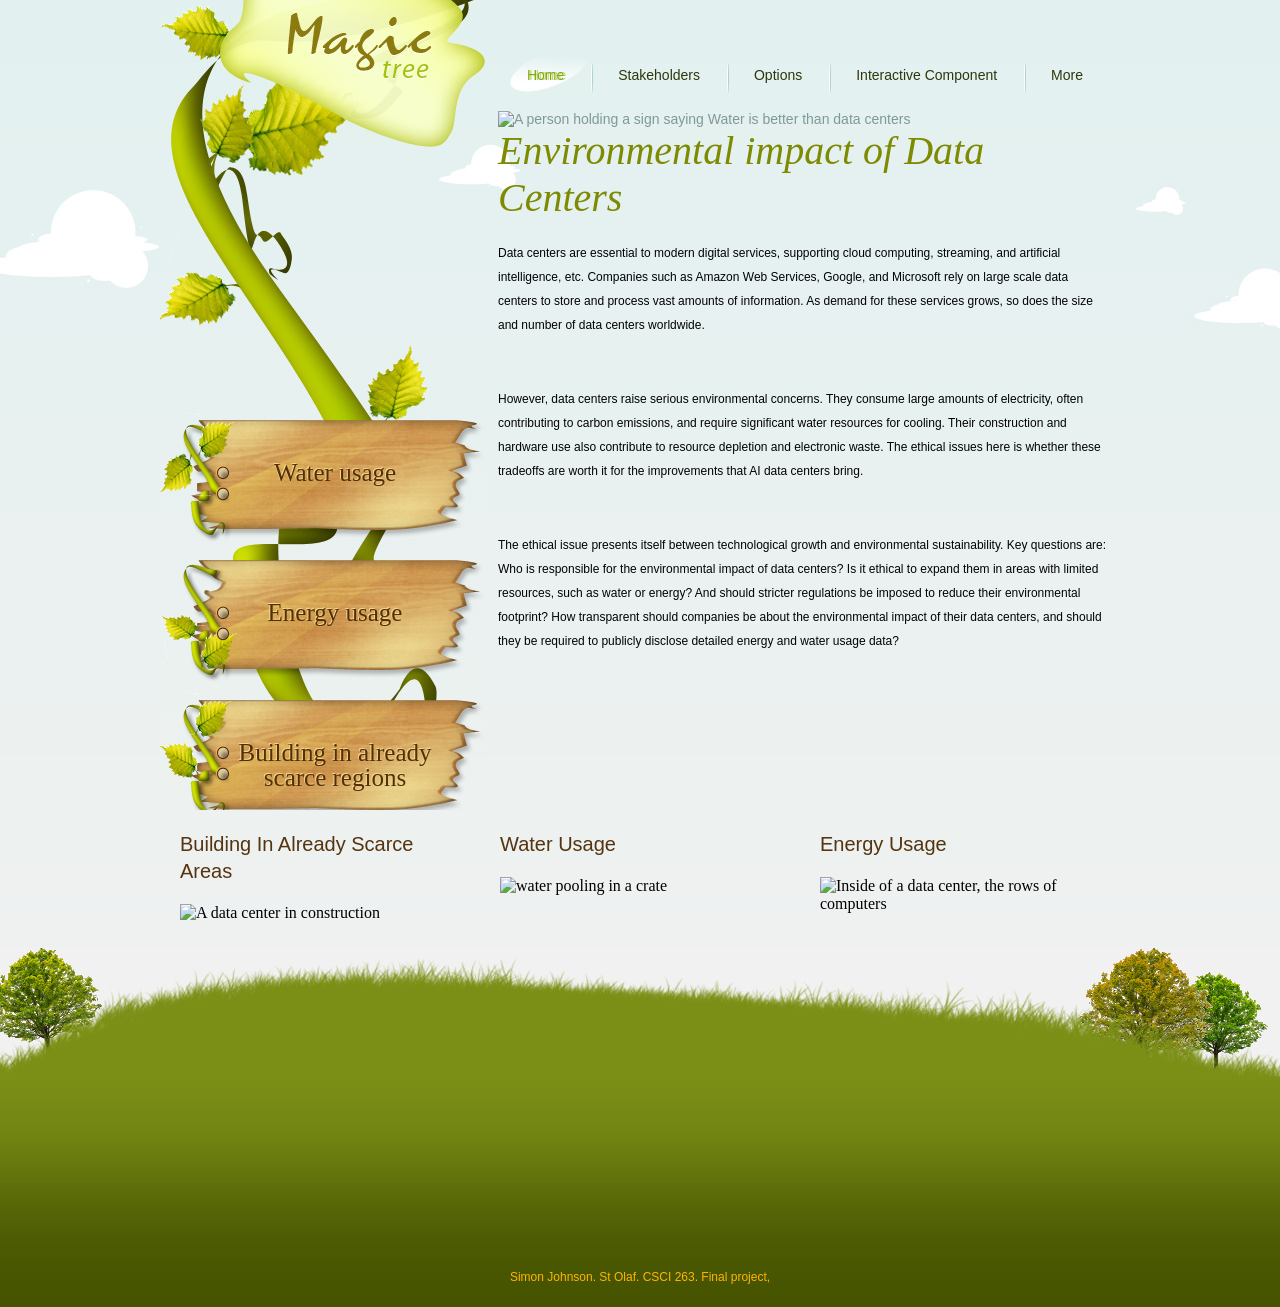
==== index.html @ 9102fb9a "initial commit" ====
<!DOCTYPE html>
<!-- Website template by freewebsitetemplates.com -->
<html lang="en">
<head>
	<title>The Environmental Impact of Data Centers</title>
	<meta charset="utf-8">
	<link href="css/style.css" rel="stylesheet" type="text/css">
	<!--[if IE 6]>
		<link href="css/ie6.css" rel="stylesheet" type="text/css">
	<![endif]-->
	<!--[if IE 7]>
		<link href="css/ie7.css" rel="stylesheet" type="text/css">
	<![endif]-->
</head>
<body>
	<div id="background">
		<div id="page">
			<div id="body">
				<div id="sidebar"> <a id="logo" href="index.html">&nbsp;</a>
					<ul>
						<li>
							<a href="Water.html">Water usage</a>
						</li>
						<li>
							<a href="Energy.html">Energy usage</a>
						</li>
						<li>
							<a href="Scarce.html">Building in already scarce regions</a>
						</li>
					</ul>
				</div>
				<div id="content">
					<div id="header">
						<ul class="navigation">
							<li class="first">
								<a class="active" href="index.html">Home</a>
							</li>
							<li>
								<a href="stakeholders.html">Stakeholders</a>
							</li>
							<li>
								<a href="Options.html">Options</a>
							</li>
							<li>
								<a href="interactive.html">Interactive Component</a>
							</li>
							<li>
							<a href="WhereToLearnMore.html">More</a>
							</li>
						</ul>
					</div>
					<div class="body"> 
						<div class="content">
							<img src="C:\Users\sujbb\CSCI263\magictree\magictree\images\Nov25_05_2236721497.avif" width=600 height=300 alt="A person holding a sign saying Water is better than data centers">
							<h2>Environmental impact of Data Centers</h2>
							<ul>
								<li>
									<p>
										Data centers are essential to modern digital services, supporting cloud computing, streaming, and artificial intelligence, etc. Companies such as Amazon Web Services, Google, and Microsoft rely on large scale data centers to store and process vast amounts of information. As demand for these services grows, so does the size and number of data centers worldwide.
									</p>
								</li>
								<li>
									<p>
										However, data centers raise serious environmental concerns. They consume large amounts of electricity, often contributing to carbon emissions, and require significant water resources for cooling. Their construction and hardware use also contribute to resource depletion and electronic waste. The ethical issues here is whether these tradeoffs are worth it for the improvements that AI data centers bring.
									</p>
								</li>
								<li>
									<p>
										The ethical issue presents itself between technological growth and environmental sustainability. Key questions are: Who is responsible for the environmental impact of data centers? Is it ethical to expand them in areas with limited resources, such as water or energy? And should stricter regulations be imposed to reduce their environmental footprint? How transparent should companies be about the environmental impact of their data centers, and should they be required to publicly disclose detailed energy and water usage data? 

									</p>
								</li>
							</ul>
						</div>
					</div>
				</div>
				<div class="featured">
					<ul>
						<li>
							<h2> <a href="Scarce.html">Building In Already Scarce Areas</a> </h2>
							<img src="C:\Users\sujbb\CSCI263\magictree\magictree\images\74351695066b90034c7b18347855fba4f9cb1cdf-1200x675.png" width="280" height="140" alt="A data center in construction">
							
						</li>
						<li>
							<h2> <a href="Water.html">Water Usage</a> </h2>
							<img src="C:\Users\sujbb\CSCI263\magictree\magictree\images\world-water-day-featured-1.jpg" width="280" height="140" alt="water pooling in a crate">
						</li>
						<li>
							<h2> <a href="Energy.html">Energy Usage</a> </h2>
							<img src=c:\Users\sujbb\Downloads\man-monitoring-data-center-energy-consumption.jpg width="280" height="140" alt="Inside of a data center, the rows of computers">
						</li>
					</ul>
				</div>
			</div>
			<div id="footer">
				<div class="section">
					
					<ul>
						
						
					</ul>
				</div>
				<div class="footnote"> <span>Simon Johnson. St Olaf. CSCI 263. Final project,</span> </div>
			</div>
		</div>
	</div>
</body>
</html>
---- css/style.css ----
/** Website template by freewebsitetemplates.com **/
body {
	margin:0;
	padding:0;
	background: url("../images/bg-body.gif");
	background-position:top;
	background-repeat:repeat-x;
	background-color:#f0f0f0;
}
a {
	outline:0;
}
#background {
	background: url("../images/bg-footer.jpg");
	background-position:bottom;
	background-repeat:repeat-x;
	min-height:1140px;
}
#background #page {
	background: url("../images/clouds.jpg");
	background-position:center top;
	background-repeat:repeat-x;
	min-height:1140px;
}
#background #page #body {
	width:960px;
	margin:0 auto 25px;
	overflow:hidden;
}
#background #page #body #sidebar {
	width:328px;
	overflow:hidden;
	float:left;
	background: url("../images/bg-sidebar.jpg");
	background-position:top;
	background-repeat:repeat-x;
}
#background #page #body #sidebar a#logo {
	display:block;
	width:300px;
	height:160px;
	text-decoration:none;
	margin:0 auto;
}
#background #page #body #sidebar ul {
	margin:260px 0 0 70px;
	padding:0;
	list-style:none;
}
#background #page #body #sidebar ul li {
	width:210px;
	height:110px;
	margin:30px 0 0 0;
	line-height:110px;
	text-align:center;
}
#background #page #body #sidebar ul li a {
	font-family: 'Times New Roman';
	font-size:25px;
	text-decoration:none;
	color:#542f06;
	display:block;
	line-height:25px;
	padding-top:40px;
	outline:0;
	text-shadow:-1px -1px 0 #f1d791;
}
#background #page #body #sidebar ul li a:hover {
	color:#542f06;
	font-family: 'Times New Roman';
}
#background #page #body #sidebar ul li a span {
	display:block;
}
#background #page #body .sidebar {
	width:328px;
	height:1110px;
	float:left;
	background: url("../images/bg-blog-sidebar.jpg");
	background-position:top;
	background-repeat:repeat-x;
}
#background #page #body .sidebar a#logo {
	display:block;
	width:300px;
	height:160px;
	text-decoration:none;
	margin:0 auto;
}
#background #page #body .sidebar .connect {
	margin:270px 0 0 110px;
	width:200px;
}
#background #page #body .sidebar .connect h2 {
	margin:0;
	padding:0;
	font-family:'Times New Roman';
	font-style:Italic;
	font-size:25px;
	color:#542f06;
	text-shadow:0 1px 0 #f2d88a;
	font-weight:normal;
	width:200px;
	margin:0 0 0 -20px;
}
#background #page #body .sidebar .connect a {
	text-decoration:none;
	margin:0 0 0 5px;
}
#background #page #body .sidebar .connect a.facebook {
	background: url("../images/icon.png") no-repeat scroll 0 0 transparent;
	height:41px;
	width:41px;
	display:block;
	float:left;
	margin:5px 10px 0 -10px;
}
#background #page #body .sidebar .connect a.facebook:hover {
	opacity:0.8;
	filter:alpha(opacity=80); /* Needed for IE8 and old versions */
}
#background #page #body .sidebar .connect a.twitter {
	background: url("../images/icon.png") no-repeat scroll 0 -395px transparent;
	height:41px;
	width:41px;
	display:block;
	float:left;
	margin:5px 10px 0 0;
}
#background #page #body .sidebar .connect a.twitter:hover {
	opacity:0.8;
	filter:alpha(opacity=80); /* Needed for IE8 and old versions */
}
#background #page #body .sidebar .connect a.flickr:hover {
	opacity:0.8;
	filter:alpha(opacity=80); /* Needed for IE8 and old versions */
}
#background #page #body .sidebar .connect a.google {
	background: url("../images/icon.png") no-repeat scroll 0 -162px transparent;
	height:41px;
	width:41px;
	display:block;
	float:left;
	margin:5px 10px 0 0;
}
#background #page #body .sidebar .section {
	/*margin:120px 0 0 100px;*/
	width:200px;
	padding:120px 64px 0 64px;
}
#background #page #body .sidebar .section h2 {
	font-family:'Times New Roman';
	font-style:Italic;
	font-size:25px;
	color:#542f06;
	text-shadow:0 1px 0 #f2d88a;
	font-weight:normal;
	width:200px;
	margin:0;
	padding:0 0 0 25px;
}
#background #page #body .sidebar .section ul {
	list-style:none;
	margin:0;
	padding:0 0 0 35px;
	width:200px;
}
#background #page #body .sidebar .section ul li a {
	color:#9d5507;
	text-decoration:none;
	font-family: Times;
	font-size:24px;
	font-style:italic;
	text-shadow:0 1px 0 #f2d88a;
}
#background #page #body .sidebar .section ul li ul {
	width:auto;
	padding:0 0 0 20px;
}
#background #page #body .sidebar .section ul li ul li {
	margin:5px 0;
}
#background #page #body .sidebar .section ul li {
	margin:5px 0;
}
#background #page #body .sidebar .section ul li ul li a {
	color:#4e3b26;
	text-decoration:none;
	font-family: Arial;
	font-size:14px;
	font-style:normal;
}
#background #page #body .sidebar .section ul li ul li a:hover {
	color:#4e3b26;
}
#background #page #body .sidebar .section ul li ul li a span {
	color:#9d5507;
}
#background #page #body #content {
	width:632px;
	float:left;
	overflow:hidden;
}
#background #page #body #content #header {
	width:632px;
	height:61px;
	padding-top:50px;
	position:relative;
}
#background #page #body #content #header ul.navigation {
	list-style:none;
	margin:0;
	padding:0;
	position:absolute;
	right:10px;
}
#background #page #body #content #header ul.navigation li {
	float:left;
	height:50px;
	line-height:50px;
	background:url("../images/menu-separator.gif") no-repeat scroll left center;
	padding:0 2px;
}
#background #page #body #content #header ul.navigation li.first {
	background:none;
}
#background #page #body #content #header ul.navigation li a {
	display:block;
	text-decoration:none;
	color:#2f360b;
	padding:0 25px;
	font-family:Arial;
	font-size:14px;
}
#background #page #body #content #header ul.navigation li a:hover {
	background: url("../images/bg-menu-hover.gif") no-repeat scroll center center;
	display:block;
	text-decoration:none;
	color:#84aa01;
	text-shadow:2px 0px #c2d485;
	font-family:Arial;
	font-size:14px;
}
#background #page #body #content #header ul.navigation li a.active {
	background: url("../images/bg-menu-hover.gif") no-repeat scroll center center;
	display:block;
	text-decoration:none;
	color:#84aa01;
	text-shadow:2px 0px #c2d485;
	font-family:Arial;
	font-size:14px;
}
#background #page #body #content .body {
	width:632px;
}
#background #page #body #content .body .content {
	font-family:Arial;
	font-size:14px;
	padding: 0 10px;
	width:612px;
	color:#809997;
}
#background #page #body #content .body .content p {
	font-family:Arial;
	font-size:14px;
	width:612px;
	color:#020202;
	line-height:25px;
}
#background #page #body #content .body .content p a {
	color:#030303;
}
#background #page #body #content .body .content p a:hover {
	color:#020202;
}
#background #page #body #content .body .content h2 {
	color:#7e8a00;
	font-family: 'Times New Roman';
	font-size:40px;
	font-style:Italic;
	margin:0 0 20px 0;
	font-weight:normal;
}
#background #page #body #content .body .content ul {
	list-style:none;
	margin:0;
	padding:0;
}
#background #page #body #content .body .content ul li {
	margin:0 0 50px 0;
	padding:0;
}
#background #page #body #content .body .content ul li h3 {
	font-family:Arial;
	font-size:20px;
	color:#542F06;
	font-weight:normal;
	margin:20px 0 0 0;
	line-height:24px;
}
#background #page #body #content .body .content ul li h3 a:hover {
	color:#809997;
}
#background #page #body #content .body .content ul li h3 a {
	font-family:Arial;
	font-size:20px;
	color:#542F06;
	text-decoration:none;
	line-height:20px;
}
#background #page #body #content .body .content ul li p {
	font-family:Arial;
	font-size:12px;
	line-height:24px;
	color:#030303;
	margin-top:0;
}
#background #page #body #content .body .content ul li p a {
	color:#999999;
}
#background #page #body #content .body .content ul li p span {
	display:block;
}
#background #page #body #content .body .content ul li p a:hover {
	color:#75bab4;
}
#background #page #body #content .body .content ul li ul {
	margin: 0 0 0 80px;
	padding:0;
}
#background #page #body #content .body .content ul li h4 {
	font-family:Arial;
	font-size:20px;
	line-height:24px;
	color:#553410;
	margin:20px 0 0 40px;
	font-weight:normal;
}
#background #page #body #content .body .content ul li ul a {
	text-decoration:none;
	font-size:14px;
	color:#809997;
}
#background #page #body #content .body .content ul li h4 a {
	font-family:Arial;
	font-size:20px;
	color:#553410;
	text-decoration:none;
}
#background #page #body #content .body .content ul li h4 a:hover {
	color:#553410;
}
#background #page #body #content .body .content ul li ul li {
	height:25px;
	margin:0;
	padding:0;
}
#background #page #body #content .body .content ul {
	margin:0;
	padding:0;
}
#background #page #body #content .body .content ul.news li img {
	float:left;
	margin-right:20px;
}
#background #page #body #content .body .content ul.news p {
	margin:-5px 0 0 0;
	width:290px;
	float:left;
	font-family: Arial;
	font-size: 12px;
	color:#809997;
	text-align:left;
}
#background #page #body #content .body .content ul.news p a {
	text-decoration:underline;
}
#background #page #body #content .body .content ul.news p a:hover {
	color:#75bab4;
}
#background #page #body #content .body .content ul.news li {
	height:220px;
	background: url("../images/separator.gif");
	background-position: bottom center;
	background-repeat:no-repeat;
}
#background #page #body #content .body .content ul.news li h1 {
	color: #553410;
	font-family: Arial;
	font-size: 20px;
	font-weight: normal
}
#background #page #body #content .body .content ul.news li h1 a {
	color: #553410;
	font-family: Arial;
	font-size: 20px;
	font-weight: normal;
	text-decoration: none;
}
#background #page #body #content .body .content ul.news li.last {
	background:none;
}
#background #page #body #content .body .content ul.news li p a.readmore {
	text-decoration:none;
	color:#ff9000;
	font-family:Arial;
	font-size:14px;
}
#background #page #body #content .body .content ul.news li p a.readmore:hover {
	color:#809997;
}
#background #page #body #content .body .content ul.section {
	margin:0 0 15px 0;
	overflow:hidden;
}
#background #page #body #content .body .content ul.section p {
	font-family: Arial;
	font-size: 14px;
	margin:0 0 30px 0;
	overflow: hidden;
	padding: 0 30px;
	width: 540px;
}
#background #page #body #content .body .content ul.section li {
	background: url("../images/separator.gif");
	background-position: bottom center;
	background-repeat:no-repeat;
	padding-bottom:20px;
	margin:0 0 20px 0;
}
#background #page #body #content .body .content ul.section li h1 {
	color: #4E83AE;
	font-family: "Myriad Pro";
	font-weight:normal;
	font-size: 18px;
	background-image: url("../images/bg-heading.jpg");
	background-position: center;
	background-repeat:no-repeat;
	width:610px;
	height:92px;
}
#background #page #body #content .body .content ul.section li h1 span {
	position:relative;
	top:-18px;
	left:16px;
	width:60px;
	display:inline-block;
	text-align:center;
	color:#8b7b0e;
}
#background #page #body #content .body .content ul.section li span.connect {
	position:relative;
	top:-55px;
	left:470px;
	width:30px;
}
#background #page #body #content .body .content ul.section li h1 a {
	font-weight: normal;
	text-decoration: none;
	color:#553410;
	font-family: 'Times';
	font-style:Italic;
	font-size:25px;
	margin:0 0 0 50px;
	position:relative;
	top:0;
	height:24px;
	line-height:115px;
	width:300px;
	text-shadow:0 1px 0 #f2d68e;
}
#background #page #body #content .body .content ul.section li span.connect a {
	margin:0 5px;
}
#background #page #body #content .body .content ul.section li span.connect a:hover {
	opacity:0.8;
	filter:alpha(opacity=80); /* Needed for IE8 and old versions */
}
#background #page #body #content .body .content ul.section li span.connect a.facebook {
	background-image: url("../images/icon.png");
	background-repeat:no-repeat;
	display:inline-block;
	height:21px;
	width:21px;
	background-position: 0 -91px;
	margin:0;
	padding:0;
	cursor:pointer;
	text-decoration:none;
}
#background #page #body #content .body .content ul.section li span.connect a.heart {
	background-image: url("../images/icon.png");
	background-repeat:no-repeat;
	display:inline-block;
	height:21px;
	width:12px;
	background-position: 0 -253px;
	cursor:pointer;
	text-decoration:none;
}
#background #page #body #content .body .content ul.section li span.connect a.twitter {
	background-image: url("../images/icon.png");
	background-repeat:no-repeat;
	background-position: 0 -324px;
	display:inline-block;
	height:21px;
	width:21px;
	cursor:pointer;
	text-decoration:none;
}
#background #page #body #content .body .content ul.section li.last {
	background: url("../images/separator-long2.gif");
	background-position: bottom center;
	background-repeat:no-repeat;
	padding-bottom:30px;
}
#background #page #body #content .body .content ul.section li p a.readmore {
	text-decoration:none;
	color:#ff9000;
	font-family:Arial;
	font-size:14px;
}
#background #page #body #content .body .content ul.section li p a.readmore:hover {
	color:#809997;
}
#background #page #body #content .body .content a.previous {
	position:relative;
	left:0px;
	top:-20px;
	display:inline-block;
	text-decoration:none;
	color:#8b7b0e;
}
#background #page #body #content .body .content a.next {
	position:relative;
	left:480px;
	top:-20px;
	display:inline-block;
	text-decoration:none;
	color:#8b7b0e;
}
#background #page #body #content .body .content ul li a.more {
	text-decoration:none;
	color:#ff9000;
	font-family:Arial;
	font-size:14px;
	margin-left:80px;
}
#background #page #body #content .body .content ul li ul li a {
	color:#809997;
	font-size:12px;
	font-family:Arial;
	line-height:24px;
}
#background #page #body #content .body .content ul li ul li a:hover {
	color:#75bab4;
}
#background #page #body #content .body .content ul li ul li a:hover span {
	color:#75bab4;
}
#background #page #body #content .body .content ul li ul li a span {
	color:#809997;
	font-size:12px;
}
#background #page #body .featured {
	width:960px;
	clear:both;
	margin-bottom:50px;
}
#background #page #body .featured ul {
	list-style:none;
	margin:0;
	padding:0;
	width:960px;
}
#background #page #body .featured ul li {
	float:left;
	width:280px;
	margin: 0 20px;
}
#background #page #body .featured h2 a {
	color:#553410;
	text-decoration:none;
	font-family:Arial;
	font-size:20px;
	font-weight:normal;
}
#background #page #body .featured p {
	padding: 0 100px;
	color:#809997;
	font-size:25px;
	line-height:36px;
	text-align:center;
	font-family:"Times New Roman";
	font-weight:normal;
}
#background #page #body .featured p a {
	color:#809997;
}
#background #page #body .featured p a:hover {
	color:#75bab4;
}
#background #page #body .featured ul li p {
	color:#809997;
	line-height:24px;
	padding: 0;
	font-size:12px;
	text-align:justify;
	font-family:Arial;
}
#background #page #body .featured ul li p a {
	text-decoration:underline;
	color:#809997;
}
#background #page #body .featured ul li p a:hover {
	color:#75bab4;
}
#background #page #body .featured ul li p a.more {
	text-decoration:none;
	color:#ff9000;
	font-family:Arial;
	font-size:12px;
}
#background #page #body .featured ul li p a.more:hover {
	color:#75716B;
}
#background #page #body #content form label span {
	display:block;
}
#background #page #body #content form label input {
	background: url("../images/input.jpg");
	background-position: bottom center;
	background-repeat:no-repeat;
	width:270px;
	padding:9px 5px;
	line-height:31px;
	border:0;
	color: #809997;
	font-family: Arial;
	font-size: 14px;
	line-height: 25px;
}
#background #page #body #content form {
	margin:30px 0 50px 0;
}
#background #page #body #content form label {
	display:block;
	margin-bottom:20px;
}
#background #page #body #content form label textarea {
	background: url("../images/bg-textarea.jpg");
	background-position: bottom center;
	background-repeat:no-repeat;
	width:590px;
	padding:5px 5px;
	height:438px;
	border:0;
	color: #809997;
	font-family: Arial;
	font-size: 14px;
	line-height: 25px;
}
#background #page #body #content form input[type="submit"] {
	background: url("../images/button-submit.gif");
	background-position: bottom center;
	background-repeat:no-repeat;
	height:30px;
	width:110px;
	border:0;
	cursor:pointer;
}
#background #page #footer {
	width:100%;
	background: url("../images/bg-footer2.jpg");
	background-position: center top;
	background-repeat:no-repeat;
	height:360px;
}
#background #page #footer .section {
	width:960px;
	height:300px;
	margin: 0 auto;
	overflow:hidden;
}
#background #page #footer .section h2 {
	font-family:"Times New Roman";
	font-style:Italic;
	font-weight:normal;
	font-size:20px;
	color:#ffd200;
	position:relative;
	left:20px;
	top:50px;
	width:200px;
}
#background #page #footer .section ul {
	list-style:none;
	margin:0;
	padding:30px 0 0 0;
	width:960px;
	height:200px;
	position:relative;
	top:10px;
}
#background #page #footer .section ul h2 {
	font-family:"Times New Roman";
	font-style:Italic;
	font-weight:normal;
	font-size:20px;
	color:#ffd200;
	position:relative;
	left:20px;
	top:10px;
	width:200px;
}
#background #page #footer .section ul li {
	float:left;
	width:280px;
	margin: 0 20px;
	background:url("../images/bg-footer-item.jpg") no-repeat scroll center center;
	height:200px;
	border:0;
}
#background #page #footer .section ul li h1 {
	width:200px;
	font-family:"Times New Roman";
	font-weight:normal;
	font-size:25px;
	color:#ffae00;
	margin:30px 0 5px 30px;
}
#background #page #footer .section ul li p {
	padding:0 20px 10px 30px;
	font-family:arial;
	font-size:14px;
	color:#492d01;
	margin:0;
}
#background #page #footer .section ul li p a {
	color:#492d01;
	text-decoration:underline;
}
#background #page #footer .section ul li p a:hover {
	color:#75bab4;
}
#background #page #footer .section ul li.first {
	background:none;
	width:280px;
	margin: 0 20px;
	height:200px;
}
#background #page #footer .section ul li img {
	border:0;
}
#background #page #footer .section ul li img:hover {
	opacity:0.5;
}
#background #page #footer .section h2 a {
	color:#4e83ae;
	text-decoration:none;
	font-family:Arial;
	font-size:18px;
}
#background #page #footer .section ul li p {
	color:#492d01;
	line-height:24px;
	font-family:Arial;
	font-size:12px;
}
#background #page #footer .footnote {
	width:960px;
	height:60px;
	line-height:60px;
	text-align:center;
	margin: 0 auto;
	color:#ffb500;
	font-family:Arial;
	font-size:12px;
}
#background #page #footer .footnote a {
	text-decoration:none;
	color:#ffb500;
}
#background #page #footer .footnote a:hover {
	color:#75bab4;
}
#section {
	text-align:center;
	background:url('../images/bg-footer3.jpg');
}
---- css/ie6.css ----
/** Website template by freewebsitetemplates.com **/
#background #page #body #sidebar ul li {
	margin:20px 0 0 0;
}
#background #page #body .sidebar .connect {
	margin:270px 0 0 100px;
}
#background #page #body .sidebar .connect h2 {
	width:210px;
	margin:0;
}
#background #page #body .sidebar .connect a {
	margin:0 0 0 5px;
}
#background #page #body .sidebar .section {
	margin:70px 0 0 100px;
}
#background #page #body .sidebar .section ul {
	margin-left:0px;
}
#background #page #body .sidebar .section ul li ul {
	margin-left:20px;
}
#background #page #body #content #header ul.navigation li a {
	padding:0 30px;
}
#background #page #body #content .body .content p{
	width:592px;
}
#background #page #body #content .body .content ul.section li h1 span {
	top:-10px;
}
#background #page #body #content .body .content ul.section li span.connect {
	top:-70px;
}
#background #page #body #content .body .content ul.section li h1 a {
	top:10px;
}
#background #page #body .featured ul li {
	margin: 0 17px;
}
#background #page #body #content form label input {
	height:21px;
	padding:5px 5px;
}
#background #page #footer .section ul {
	top:20px;
}
#background #page #footer .section ul h2 {
	left:30px;
	top:10px;
}
#background #page #footer .section ul li {
margin: 0 17px;
}
#background #page #footer .section ul li h1 {
	margin:20px 0 -15px 30px;
}
#background #page #footer .section ul li p {
	padding:0 20px 10px 30px;
}
#background #page #footer .section ul li.first {
	margin: 0 17px;
}
#background #page #footer .section ul li p {
	padding:0 20px 10px 30px;
}
---- css/ie7.css ----
/** Website template by freewebsitetemplates.com **/
#background #page #body #content .body .content ul.section li h1 a {
	font-weight: normal;
	text-decoration: none;
	color:#553410;
	font-family: 'Times New Roman';
	font-size:24px;
	margin:0 0 0 50px;
	position:relative;
	top:5px;
	height:24px;
	line-height:110px;
	width:300px;
}
#background #page #body #content .body .content ul.section li span.connect {
	position:relative;
	top:-60px;
	left:470px;
	width:30px;
}
#background #page #body .sidebar .section {
    padding: 75px 64px 0;
    width: 200px;
}
#background #page #body #sidebar ul li a {
    color: #542F06;
    display: block;
    font-family: 'Times New Roman';
    font-size: 25px;
    line-height: 25px;
    outline: 0 none;
    padding-top: 30px;
    text-decoration: none;
    text-shadow: -1px -1px 0 #F1D791;
}
#background #page #body #content form label input {
    line-height: 25px;
    padding: 5px 5px;
    width: 270px;
	height:25px;
}
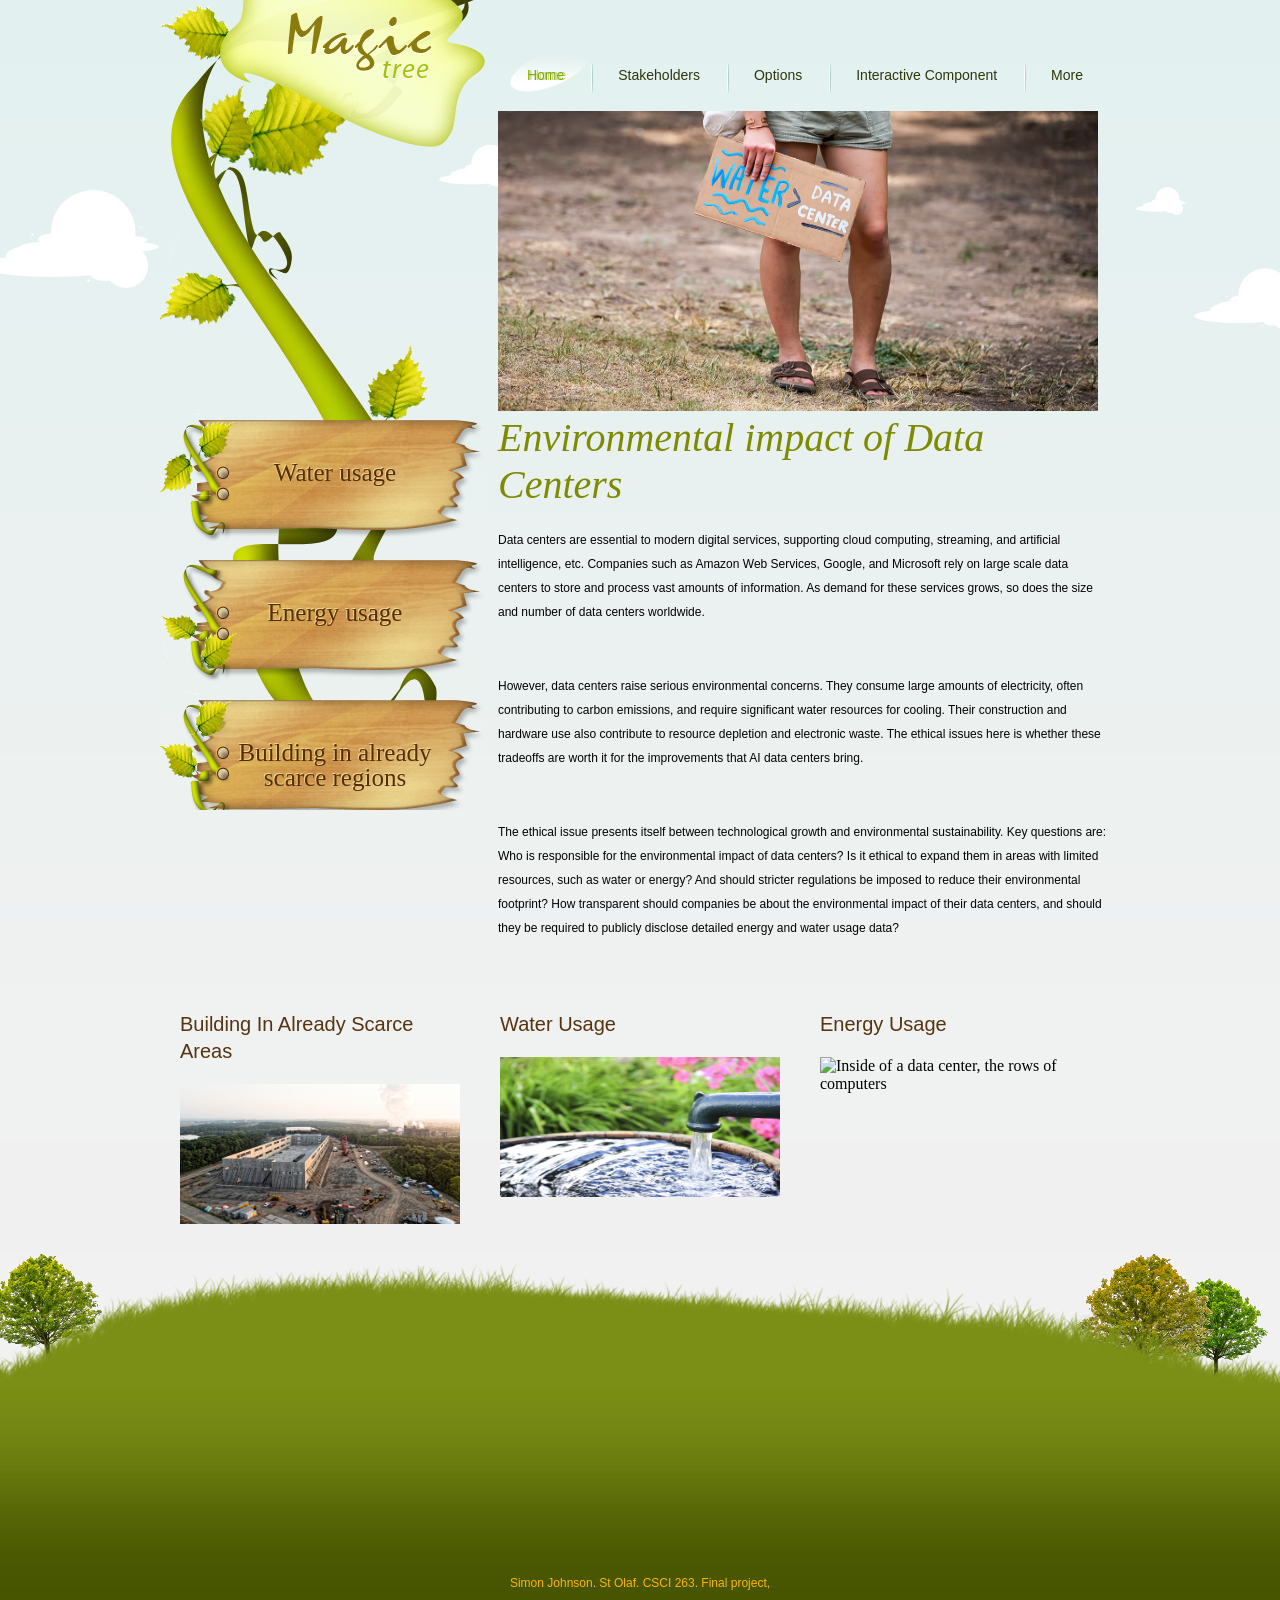
==== commit 741a83da: "done" ====
--- a/index.html
+++ b/index.html
@@ -51,7 +51,7 @@
 					</div>
 					<div class="body"> 
 						<div class="content">
-							<img src="C:\Users\sujbb\CSCI263\magictree\magictree\images\Nov25_05_2236721497.avif" width=600 height=300 alt="A person holding a sign saying Water is better than data centers">
+							<img src="images\Nov25_05_2236721497.avif" width=600 height=300 alt="A person holding a sign saying Water is better than data centers">
 							<h2>Environmental impact of Data Centers</h2>
 							<ul>
 								<li>
@@ -78,12 +78,12 @@
 					<ul>
 						<li>
 							<h2> <a href="Scarce.html">Building In Already Scarce Areas</a> </h2>
-							<img src="C:\Users\sujbb\CSCI263\magictree\magictree\images\74351695066b90034c7b18347855fba4f9cb1cdf-1200x675.png" width="280" height="140" alt="A data center in construction">
+							<img src="images\74351695066b90034c7b18347855fba4f9cb1cdf-1200x675.png" width="280" height="140" alt="A data center in construction">
 							
 						</li>
 						<li>
 							<h2> <a href="Water.html">Water Usage</a> </h2>
-							<img src="C:\Users\sujbb\CSCI263\magictree\magictree\images\world-water-day-featured-1.jpg" width="280" height="140" alt="water pooling in a crate">
+							<img src="images\world-water-day-featured-1.jpg" width="280" height="140" alt="water pooling in a crate">
 						</li>
 						<li>
 							<h2> <a href="Energy.html">Energy Usage</a> </h2>
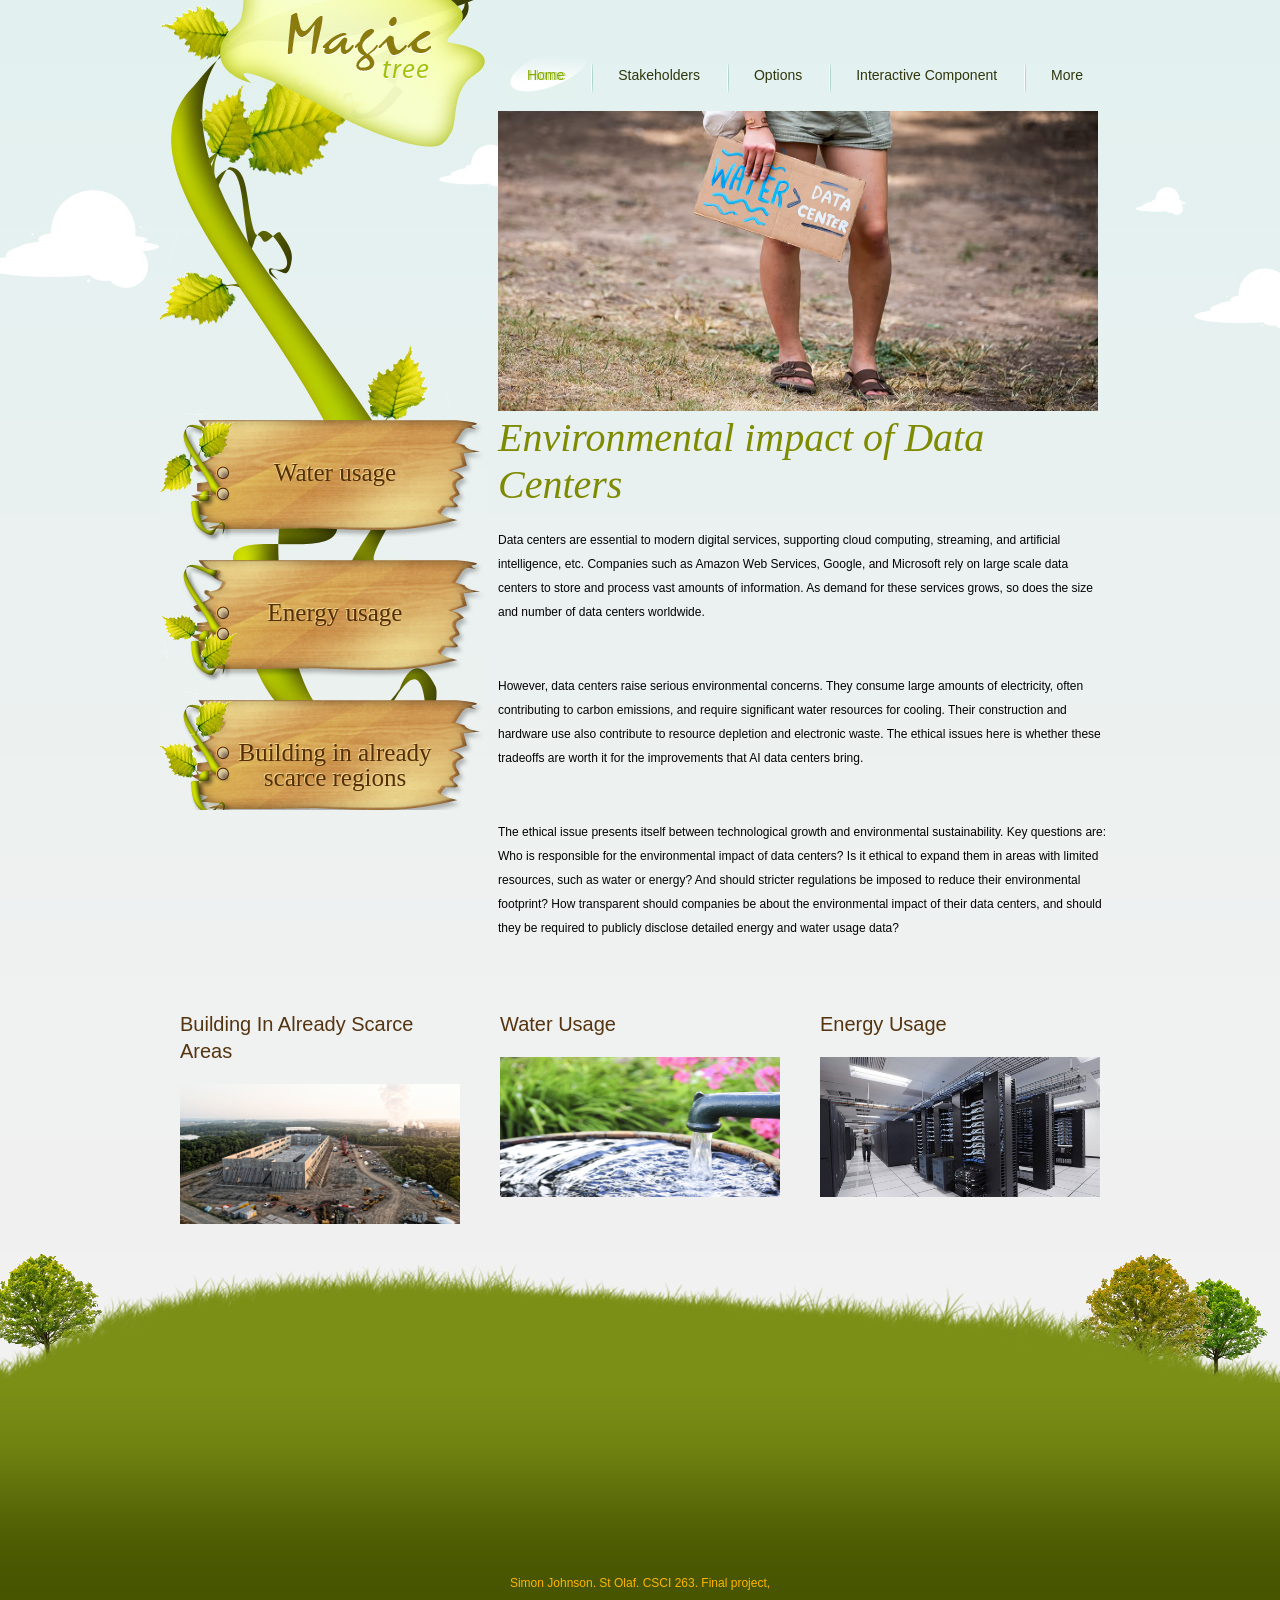
==== commit 67880630: "finally done" ====
--- a/index.html
+++ b/index.html
@@ -87,7 +87,7 @@
 						</li>
 						<li>
 							<h2> <a href="Energy.html">Energy Usage</a> </h2>
-							<img src=c:\Users\sujbb\Downloads\man-monitoring-data-center-energy-consumption.jpg width="280" height="140" alt="Inside of a data center, the rows of computers">
+							<img src="images\man-monitoring-data-center-energy-consumption.jpg" width="280" height="140" alt="Inside of a data center, the rows of computers">
 						</li>
 					</ul>
 				</div>
